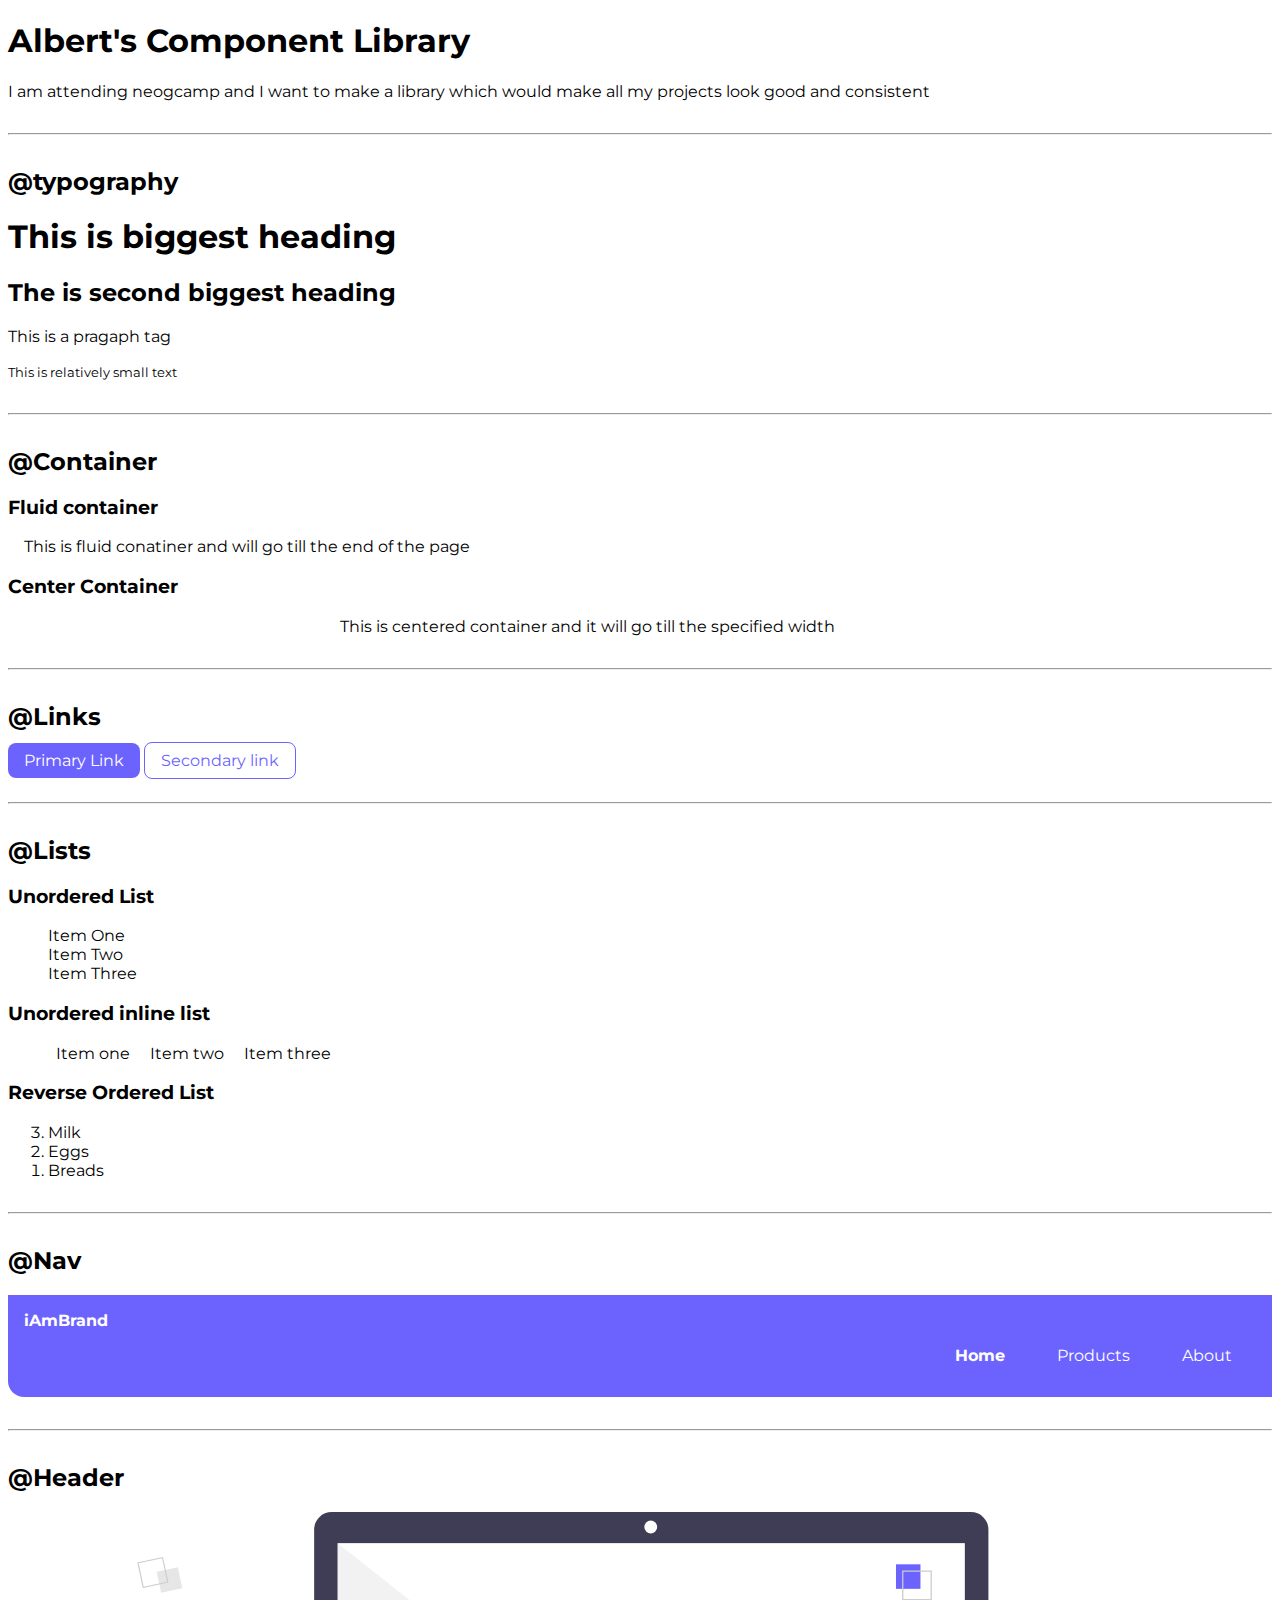
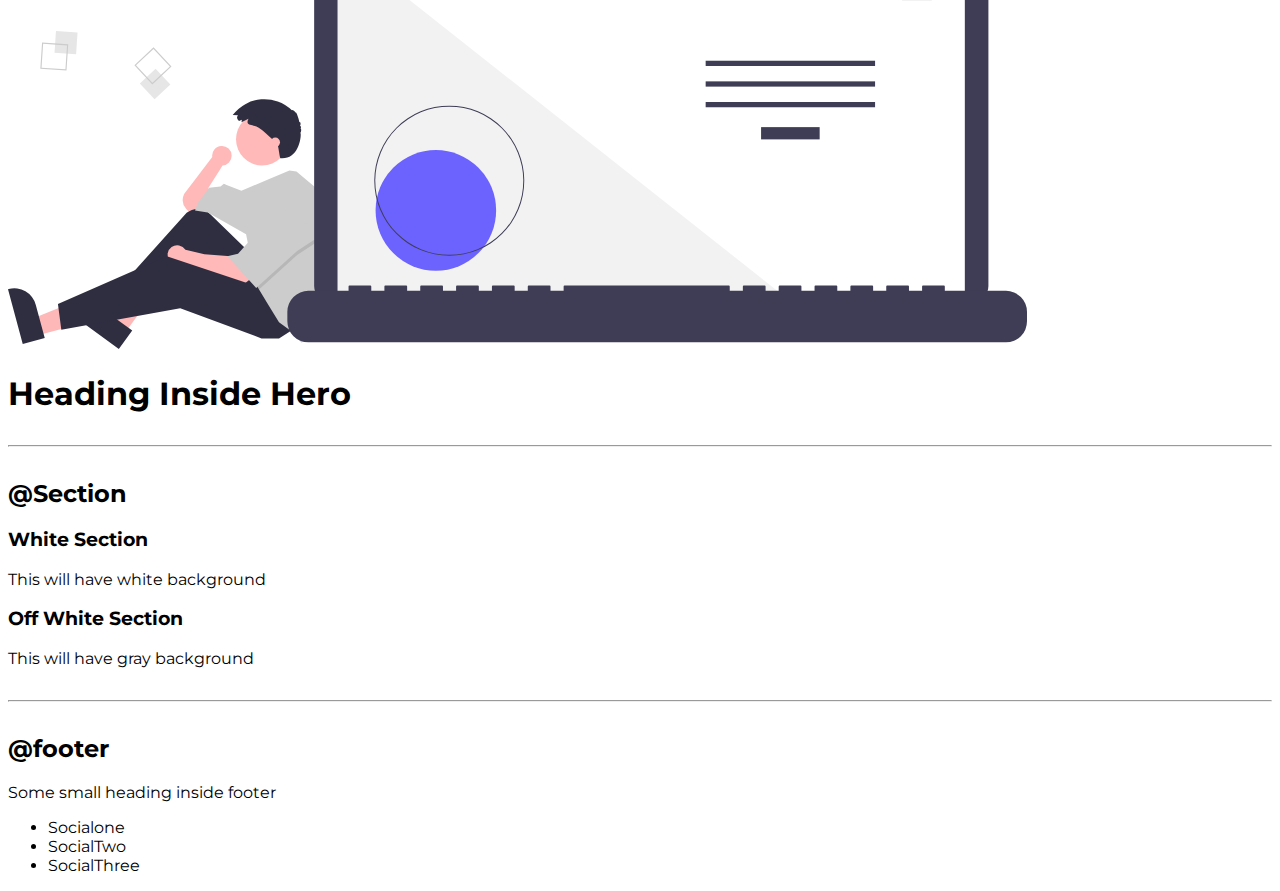
==== index.html @ 77fa5b4c "style for navigation" ====
<!DOCTYPE html>
<html lang="en">
<head>
    <meta charset="UTF-8">
    <meta name="viewport" content="width=device-width, initial-scale=1.0">
    <title>Component Library</title>
    <link rel="stylesheet" href="./style.css">
</head>
<body>
    <h1>Albert's Component Library</h1>
    <p>I am attending neogcamp and I want to make a library which would make all my projects look good and consistent</p>
    <hr>

    <h2>@typography</h2>

    <h1>This is biggest heading</h1>
    <h2>The is second biggest heading</h2>
    <p>This is a pragaph tag </p>
    <small>This is relatively small text</small>
    <hr>

    <h2>@Container</h2>
    <h3>Fluid container</h3>
    <div class="container container-fluid">This is fluid conatiner and will go till the end of the page</div>
    <h3>Center Container</h3>
    <div class="container container-center">This is centered container and it will go till the specified width</div>

    <hr>

    <h2>@Links</h2>

    <a class="link link-primary" href="/">Primary Link</a>
    <a class="link link-secondary" href="/">Secondary link</a>
    <hr>

    <h2>@Lists</h2>

    <h3>Unordered List</h3>
     <ul class="list-non-bullet">
        <li>Item One</li>
        <li>Item Two</li>
        <li>Item Three</li>
     </ul>

     <h3>Unordered inline list</h3>
     <ul class="list-non-bullet">
       <li class="list-item-inline">Item one</li>
       <li class="list-item-inline">Item two</li>
        <li class="list-item-inline">Item three</li>
     </ul>

     <h3>Reverse Ordered List</h3>
     <ol reversed>
        <li>Milk</li>
        <li>Eggs</li>
        <li>Breads</li>
     </ol>
    <hr>
    
    <h2>@Nav</h2>
     <nav class="navigation container">
        <div class="nav-brand">iAmBrand</div>
        <ul class="list-non-bullet nav-pills">
            <li class="list-item-inline">
                <a class="link link-active" href="/">Home</a>
            </li>
            <li class="list-item-inline">
                <a class="link" href="/">Products</a>
            </li>
            <li class="list-item-inline">
                <a class="link" href="/">About</a>
            </li>
        </ul>
     </nav>
     <hr>

     <h2>@Header</h2>
     <header>
        <img src="images/Coder.svg" alt="">
        <h1>Heading Inside Hero</h1>
     </header>
     <hr>

     <h2>@Section</h2>
     <section>
        <h3>White Section</h3>
        <p>This will have white background</p>
     </section>
     <section>
        <h3>Off White Section</h3>
        <p>This will have gray background</p>
     </section>
     <hr>

     <h2>@footer</h2>
      <div>Some small heading inside footer</div>
      <ul>
        <li>Socialone</li>
        <li>SocialTwo</li>
        <li>SocialThree</li>
      </ul>


    <!-- <div style="height: 20vh;"></div> -->
</body>
</html>
---- style.css ----
@import url('https://fonts.googleapis.com/css2?family=Montserrat:wght@400;700&display=swap');


:root{
    --primary-color: #6C63FF
}
body{
    font-family: 'Montserrat', sans-serif;
}

 hr{
    margin: 2rem 0rem
 }
.container{
    padding: 0rem 1rem
}
.container-center{
    margin: auto;
    max-width: 600px ;
}
.link{
    text-decoration: none;
    padding: 0.5rem 1rem;
    border-radius: 0.5rem;
}
.link-primary{
    background-color: var(--primary-color);
    color: white;
    
}
.link-secondary{
    color: var(--primary-color);
    border: 0.5rem;
    border: 1px solid var(--primary-color);
}

/* Lists */

.list-non-bullet{
    list-style-type: none;
}
.list-item-inline{
    display: inline;
    padding: 0rem 0.5rem;
}

/* Navigation */

.navigation{
    background-color: var(--primary-color);
    color: white;
    padding: 1rem;
    border-bottom-left-radius: 1rem;
}
.nav-pills{
    text-align: right;
}
.navigation .nav-brand{
    font-weight: bold;
}
.navigation .link{
    color: white;
}
.navigation .link-active{
    font-weight: bold;
}
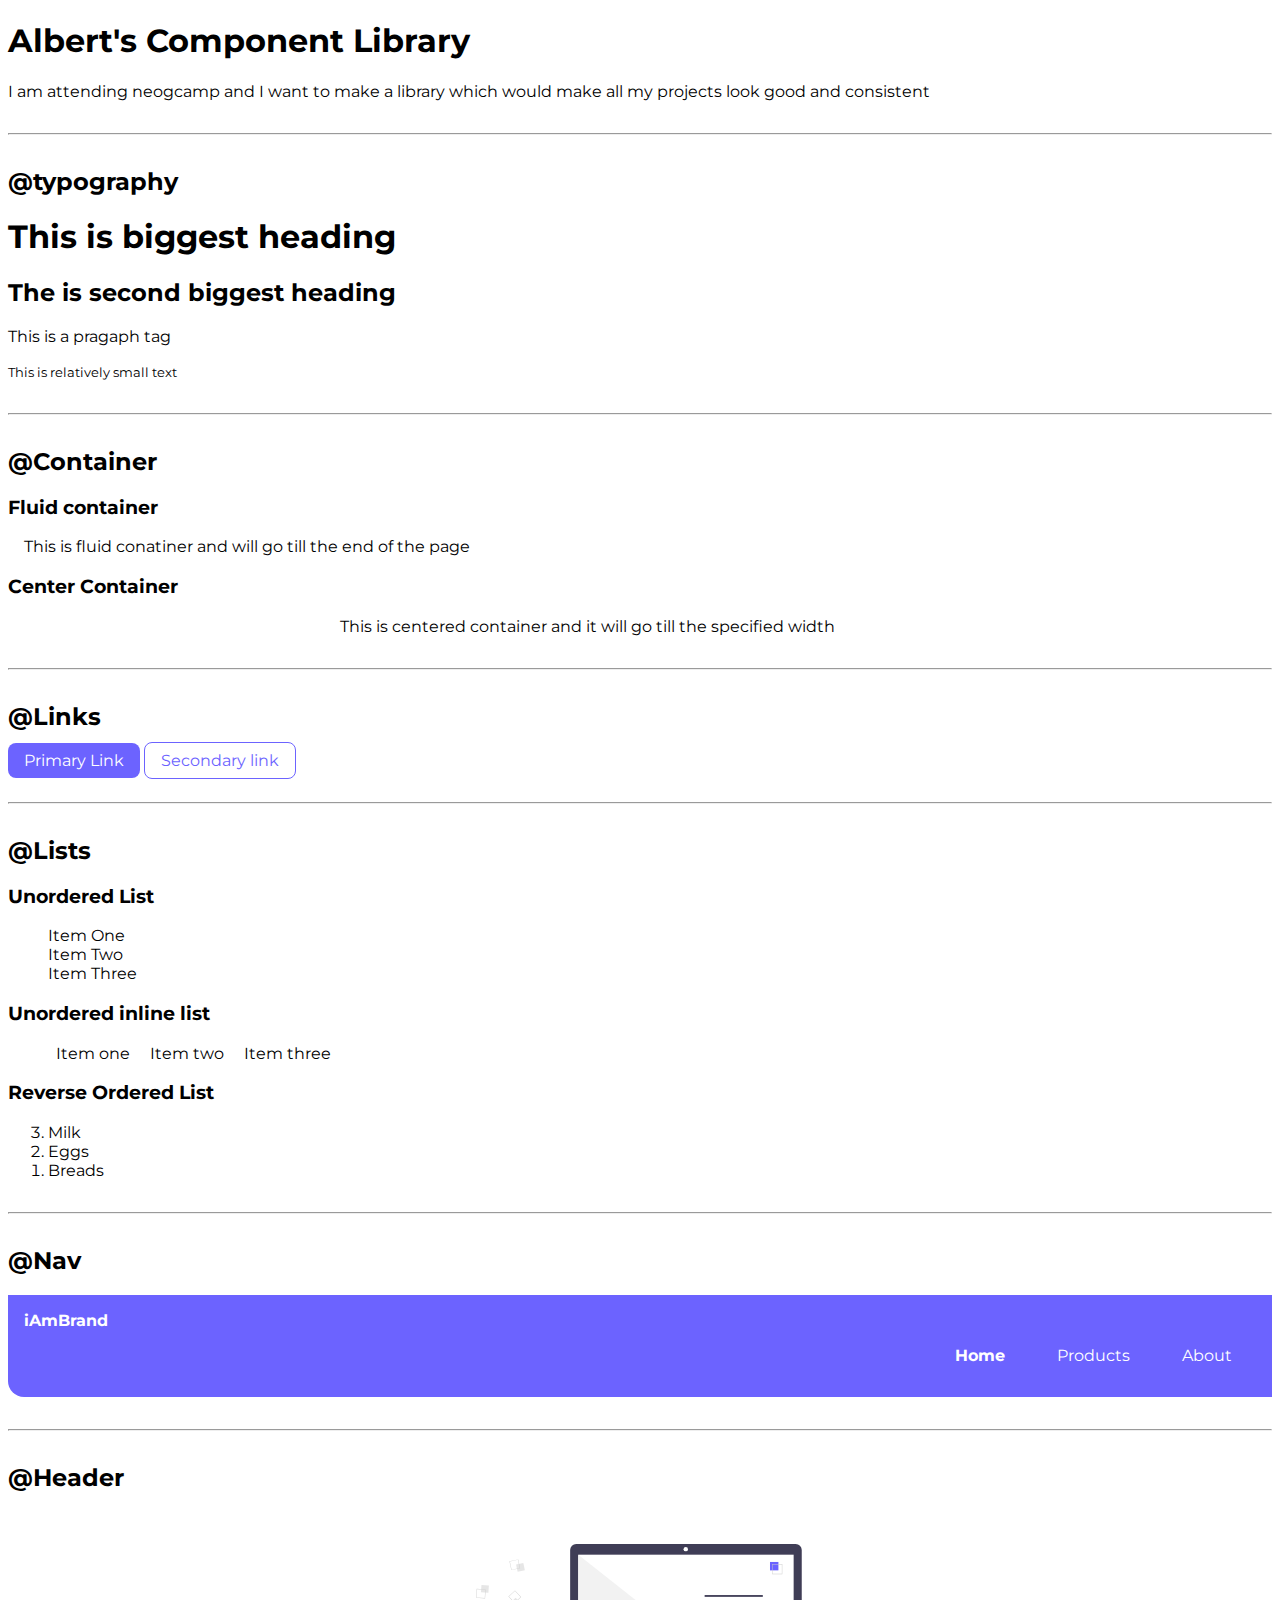
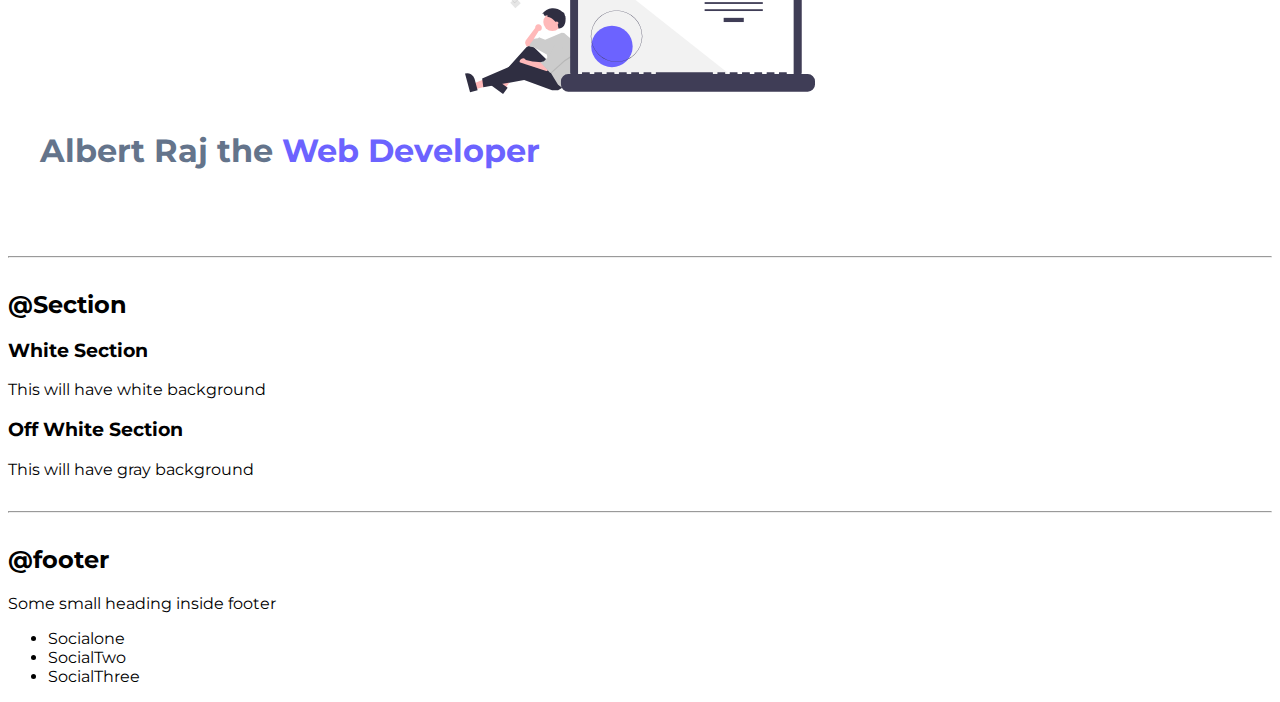
==== commit b9c90988: "style header" ====
--- a/index.html
+++ b/index.html
@@ -75,9 +75,9 @@
      <hr>
 
      <h2>@Header</h2>
-     <header>
-        <img src="images/Coder.svg" alt="">
-        <h1>Heading Inside Hero</h1>
+     <header class="hero">
+        <img class="hero-img" src="images/Coder.svg" alt="">
+        <h1 class="hero-heading" >Albert Raj the <span class="hero-inverted">Web Developer</span></h1>
      </header>
      <hr>
 
--- a/style.css
+++ b/style.css
@@ -2,7 +2,8 @@
 
 
 :root{
-    --primary-color: #6C63FF
+    --primary-color: #6C63FF;
+    --dark-gray:#64748b;
 }
 body{
     font-family: 'Montserrat', sans-serif;
@@ -63,4 +64,22 @@
 }
 .navigation .link-active{
     font-weight: bold;
+}
+
+/* header */
+.hero{
+    padding: 2rem;
+}
+.hero .hero-img{
+    max-width: 350px;
+    margin: auto;
+    display: block;
+}
+.hero .hero-heading{
+    padding-top: 1rem;
+    color: var(--dark-gray);
+}
+.hero .hero-heading .hero-inverted{
+    color: var(--primary-color);
+    font-weight: bold;
 }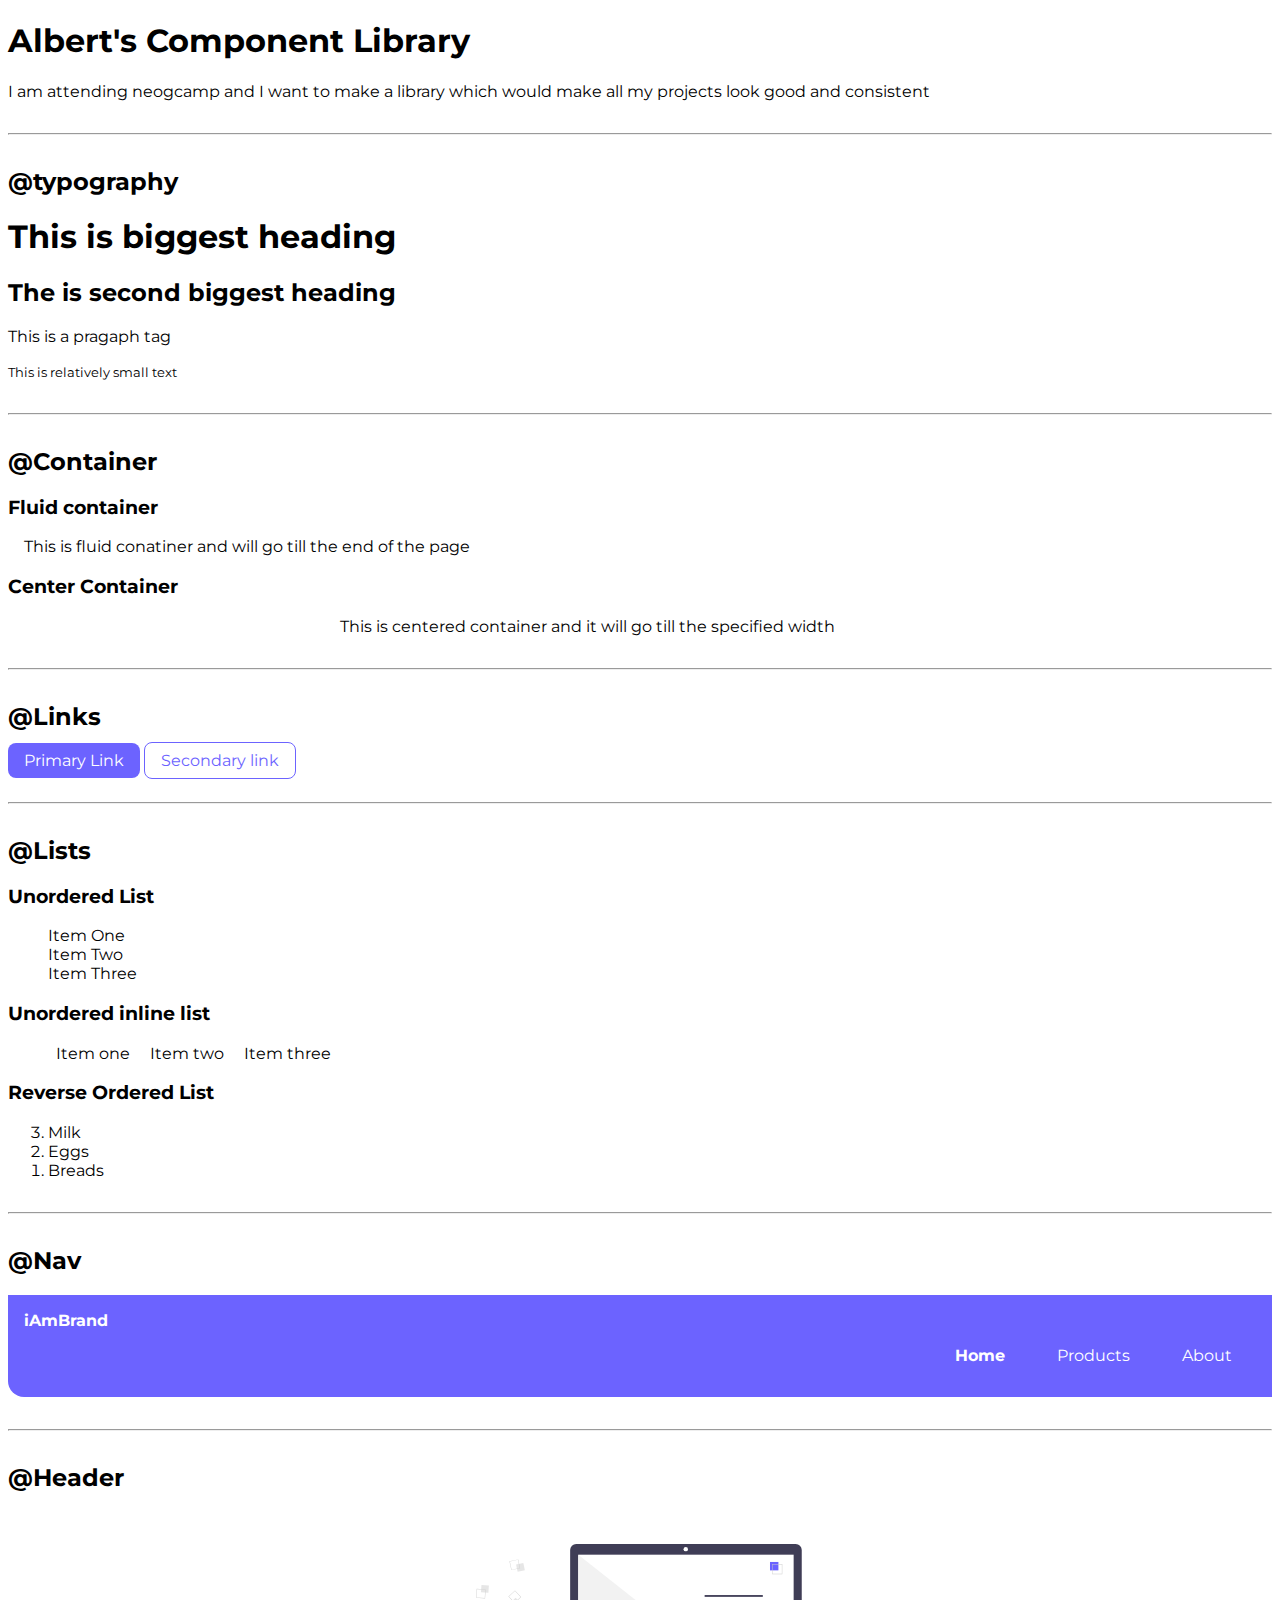
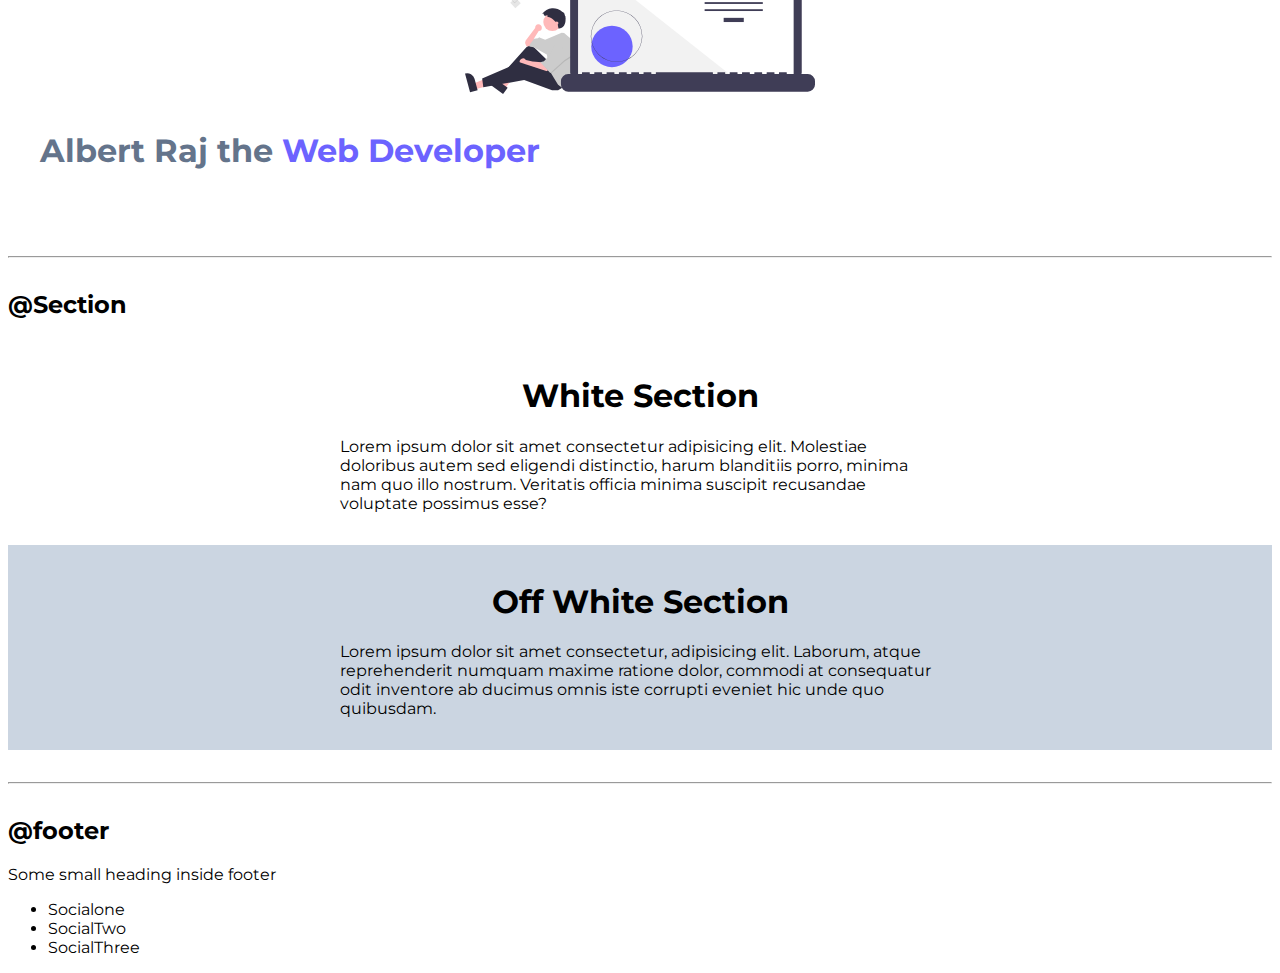
==== commit fbac82c7: "style section" ====
--- a/index.html
+++ b/index.html
@@ -82,13 +82,17 @@
      <hr>
 
      <h2>@Section</h2>
-     <section>
-        <h3>White Section</h3>
-        <p>This will have white background</p>
+     <section class="section">
+      <div class="container container-center">
+         <h1>White Section</h1>
+         <p>Lorem ipsum dolor sit amet consectetur adipisicing elit. Molestiae doloribus autem sed eligendi distinctio, harum blanditiis porro, minima nam quo illo nostrum. Veritatis officia minima suscipit recusandae voluptate possimus esse?</p>
+      </div>
      </section>
-     <section>
-        <h3>Off White Section</h3>
-        <p>This will have gray background</p>
+     <section class="section ow"> 
+       <div class="container container-center">
+          <h1>Off White Section</h1>
+          <p>Lorem ipsum dolor sit amet consectetur, adipisicing elit. Laborum, atque reprehenderit numquam maxime ratione dolor, commodi at consequatur odit inventore ab ducimus omnis iste corrupti eveniet hic unde quo quibusdam.</p>
+         </div>
      </section>
      <hr>
 
--- a/style.css
+++ b/style.css
@@ -4,6 +4,7 @@
 :root{
     --primary-color: #6C63FF;
     --dark-gray:#64748b;
+    --off-white:#cbd5e1;
 }
 body{
     font-family: 'Montserrat', sans-serif;
@@ -82,4 +83,16 @@
 .hero .hero-heading .hero-inverted{
     color: var(--primary-color);
     font-weight: bold;
+}
+
+/* section */
+section{
+    padding: 1rem;
+}
+.section h1{
+  text-align: center;
+
+}
+.ow{
+    background-color: var(--off-white);
 }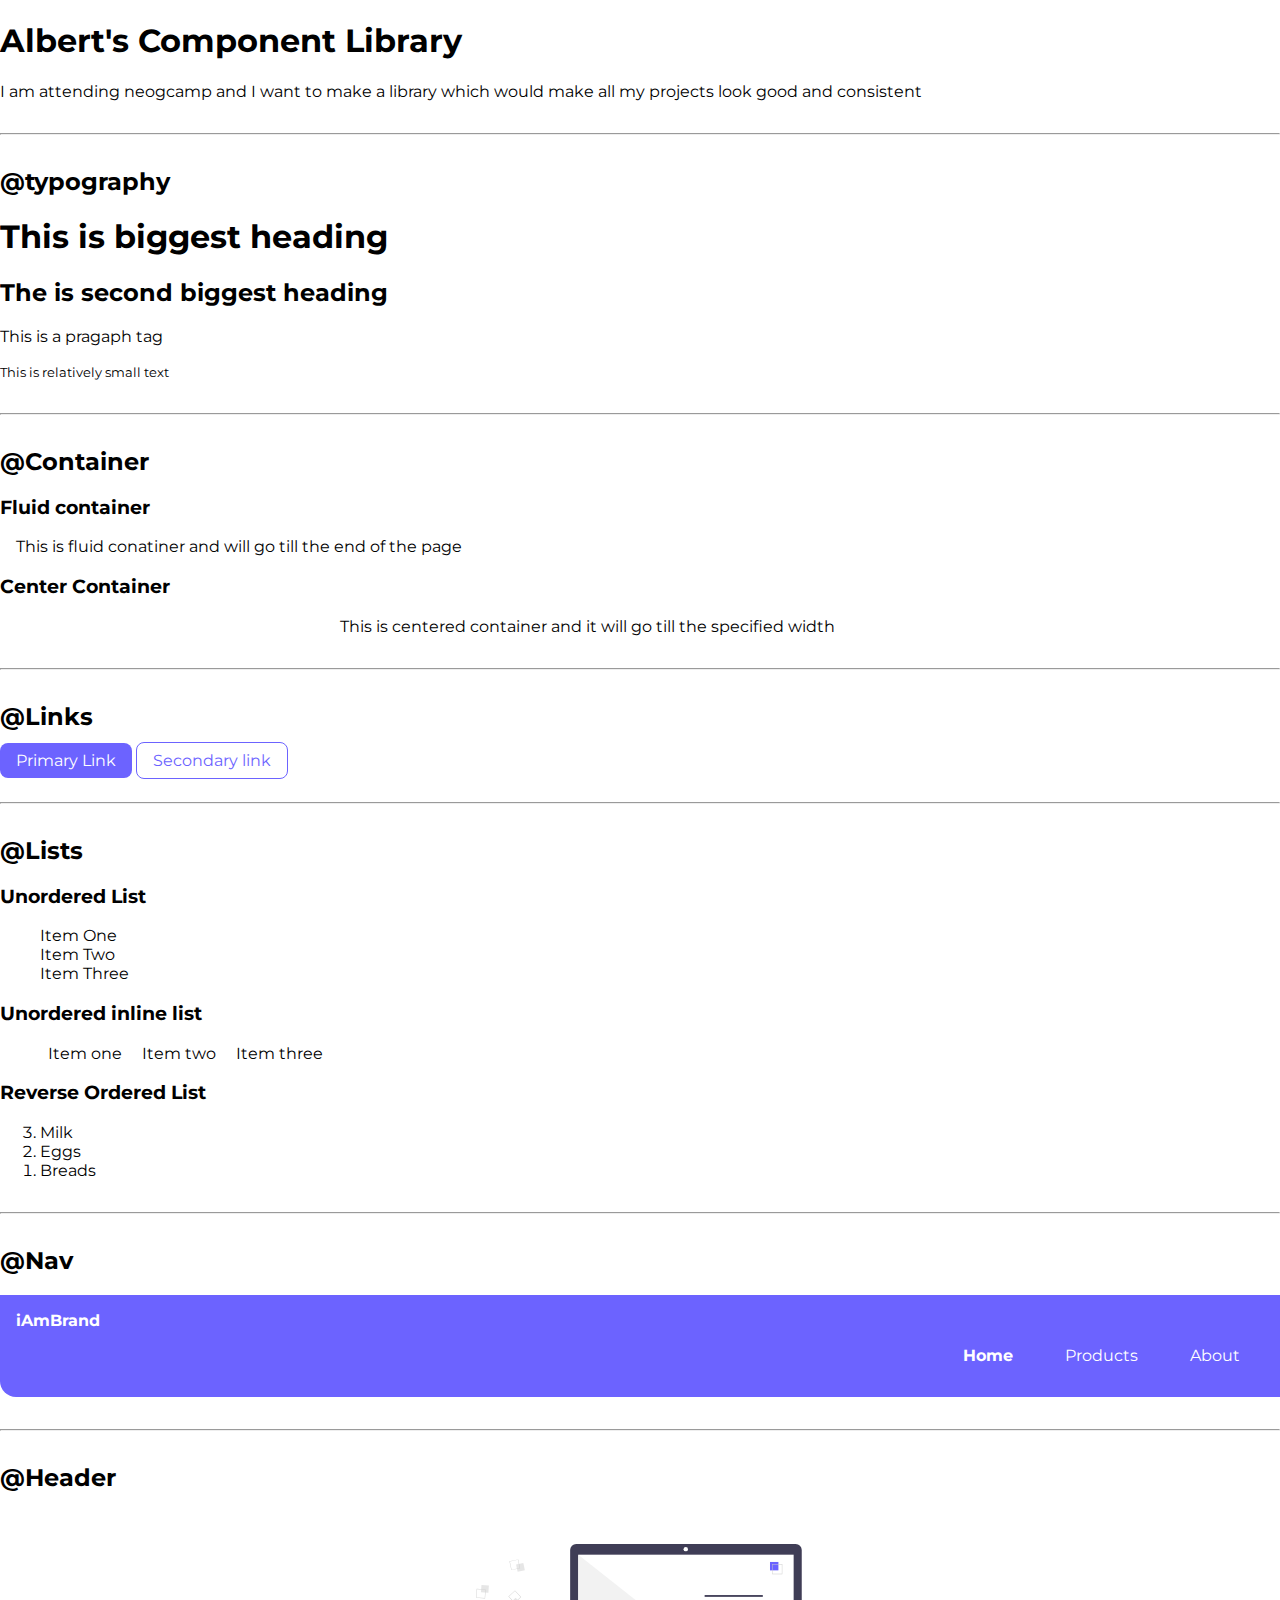
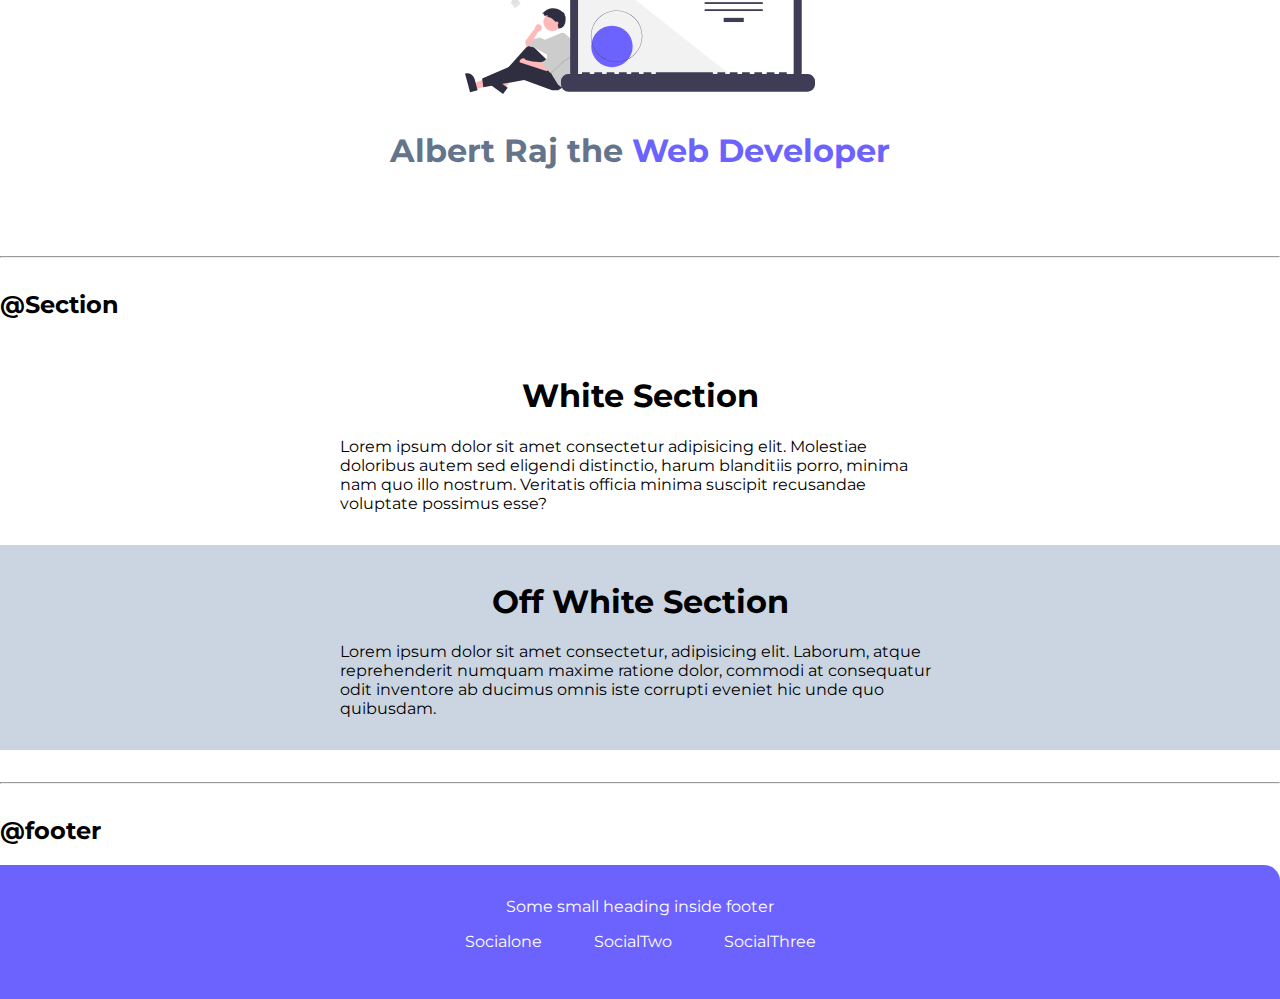
==== commit b47dc129: "style footer" ====
--- a/index.html
+++ b/index.html
@@ -97,13 +97,15 @@
      <hr>
 
      <h2>@footer</h2>
-      <div>Some small heading inside footer</div>
-      <ul>
-        <li>Socialone</li>
-        <li>SocialTwo</li>
-        <li>SocialThree</li>
-      </ul>
-
+     <footer class="footer">
+        <div>Some small heading inside footer</div>
+        <ul class="list-non-bullet">
+           <li class="list-item-inline"> <a class="link" href="">Socialone</a></li>
+           <li class="list-item-inline"> <a class="link" href="">SocialTwo</a></li>
+           <li class="list-item-inline"> <a class="link" href="">SocialThree</a></li>
+         </ul>
+      </footer>
+         
 
     <!-- <div style="height: 20vh;"></div> -->
 </body>
--- a/style.css
+++ b/style.css
@@ -8,6 +8,8 @@
 }
 body{
     font-family: 'Montserrat', sans-serif;
+    margin: 0;
+    padding: 0;
 }
 
  hr{
@@ -79,6 +81,7 @@
 .hero .hero-heading{
     padding-top: 1rem;
     color: var(--dark-gray);
+    text-align: center;
 }
 .hero .hero-heading .hero-inverted{
     color: var(--primary-color);
@@ -95,4 +98,19 @@
 }
 .ow{
     background-color: var(--off-white);
+}
+
+/* Footer */
+.footer{
+    background-color: var(--primary-color);
+    text-align: center;
+    color: white;
+    padding: 2rem 1rem;
+    border-top-right-radius: 1rem;
+}
+.footer .link{
+    color: white;
+}
+.footer ul{
+    padding-inline-start: 0px
 }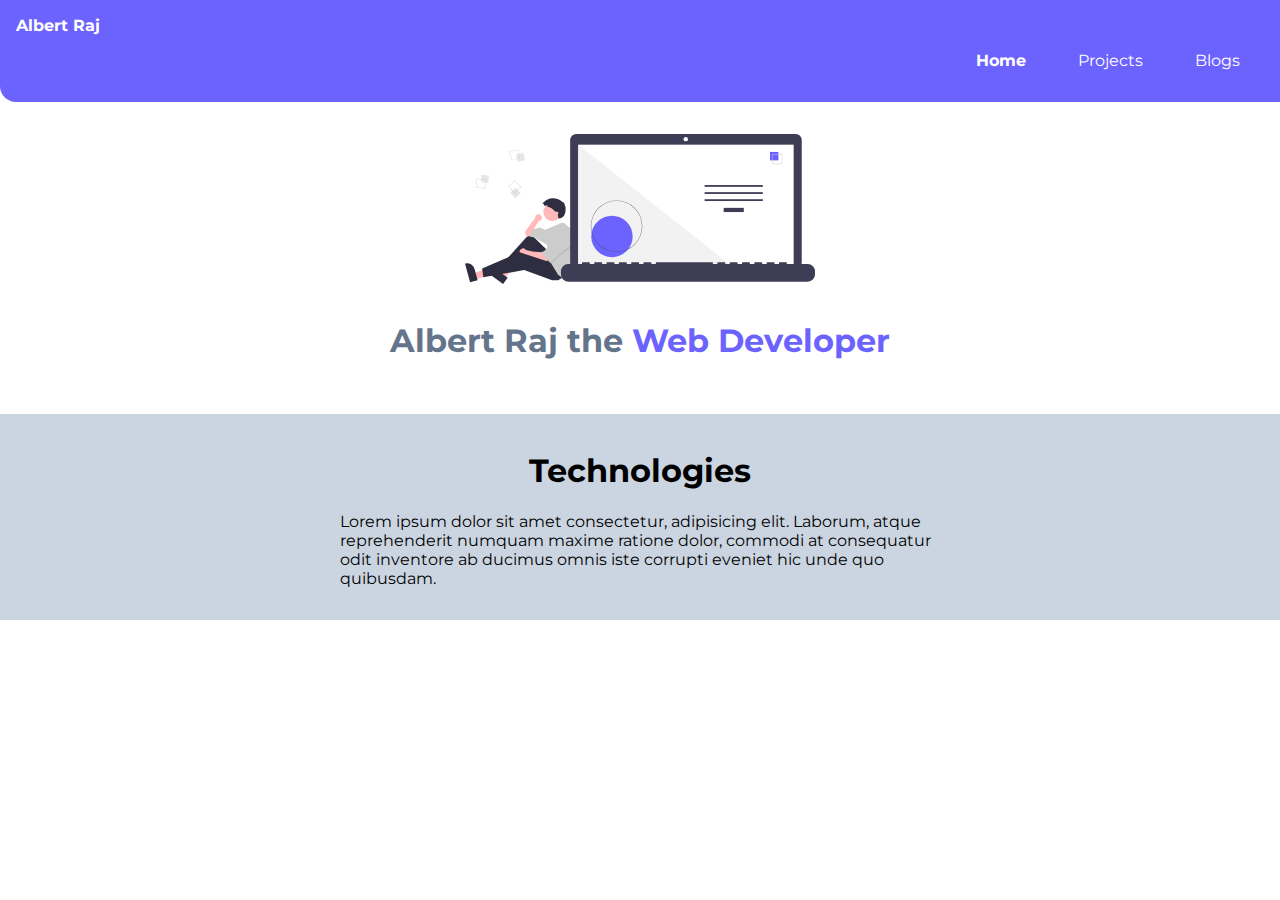
==== commit b60b5a4c: "created index" ====
--- a/index.html
+++ b/index.html
@@ -1,112 +1,39 @@
 <!DOCTYPE html>
 <html lang="en">
 <head>
-    <meta charset="UTF-8">
-    <meta name="viewport" content="width=device-width, initial-scale=1.0">
-    <title>Component Library</title>
-    <link rel="stylesheet" href="./style.css">
+   <meta charset="UTF-8">
+   <meta name="viewport" content="width=device-width, initial-scale=1.0">
+   <title>Albert | Home</title>
+   <link rel="stylesheet" href="./style.css">
 </head>
 <body>
-    <h1>Albert's Component Library</h1>
-    <p>I am attending neogcamp and I want to make a library which would make all my projects look good and consistent</p>
-    <hr>
+   <nav class="navigation container">
+      <div class="nav-brand">Albert Raj</div>
+      <ul class="list-non-bullet nav-pills">
+          <li class="list-item-inline">
+              <a class="link link-active" href="/">Home</a>
+          </li>
+          <li class="list-item-inline">
+              <a class="link" href="/">Projects</a>
+          </li>
+          <li class="list-item-inline">
+              <a class="link" href="/">Blogs</a>
+          </li>
+      </ul>
+   </nav>
 
-    <h2>@typography</h2>
+   <header class="hero">
+      <img class="hero-img" src="images/Coder.svg" alt="">
+      <h1 class="hero-heading" >Albert Raj the <span class="hero-inverted">Web Developer</span></h1>
+   </header>
 
-    <h1>This is biggest heading</h1>
-    <h2>The is second biggest heading</h2>
-    <p>This is a pragaph tag </p>
-    <small>This is relatively small text</small>
-    <hr>
+   <section class="section ow"> 
+      <div class="container container-center">
+         <h1>Technologies</h1>
+         <p>Lorem ipsum dolor sit amet consectetur, adipisicing elit. Laborum, atque reprehenderit numquam maxime ratione dolor, commodi at consequatur odit inventore ab ducimus omnis iste corrupti eveniet hic unde quo quibusdam.</p>
+        </div>
+    </section>
 
-    <h2>@Container</h2>
-    <h3>Fluid container</h3>
-    <div class="container container-fluid">This is fluid conatiner and will go till the end of the page</div>
-    <h3>Center Container</h3>
-    <div class="container container-center">This is centered container and it will go till the specified width</div>
-
-    <hr>
-
-    <h2>@Links</h2>
-
-    <a class="link link-primary" href="/">Primary Link</a>
-    <a class="link link-secondary" href="/">Secondary link</a>
-    <hr>
-
-    <h2>@Lists</h2>
-
-    <h3>Unordered List</h3>
-     <ul class="list-non-bullet">
-        <li>Item One</li>
-        <li>Item Two</li>
-        <li>Item Three</li>
-     </ul>
-
-     <h3>Unordered inline list</h3>
-     <ul class="list-non-bullet">
-       <li class="list-item-inline">Item one</li>
-       <li class="list-item-inline">Item two</li>
-        <li class="list-item-inline">Item three</li>
-     </ul>
-
-     <h3>Reverse Ordered List</h3>
-     <ol reversed>
-        <li>Milk</li>
-        <li>Eggs</li>
-        <li>Breads</li>
-     </ol>
-    <hr>
     
-    <h2>@Nav</h2>
-     <nav class="navigation container">
-        <div class="nav-brand">iAmBrand</div>
-        <ul class="list-non-bullet nav-pills">
-            <li class="list-item-inline">
-                <a class="link link-active" href="/">Home</a>
-            </li>
-            <li class="list-item-inline">
-                <a class="link" href="/">Products</a>
-            </li>
-            <li class="list-item-inline">
-                <a class="link" href="/">About</a>
-            </li>
-        </ul>
-     </nav>
-     <hr>
-
-     <h2>@Header</h2>
-     <header class="hero">
-        <img class="hero-img" src="images/Coder.svg" alt="">
-        <h1 class="hero-heading" >Albert Raj the <span class="hero-inverted">Web Developer</span></h1>
-     </header>
-     <hr>
-
-     <h2>@Section</h2>
-     <section class="section">
-      <div class="container container-center">
-         <h1>White Section</h1>
-         <p>Lorem ipsum dolor sit amet consectetur adipisicing elit. Molestiae doloribus autem sed eligendi distinctio, harum blanditiis porro, minima nam quo illo nostrum. Veritatis officia minima suscipit recusandae voluptate possimus esse?</p>
-      </div>
-     </section>
-     <section class="section ow"> 
-       <div class="container container-center">
-          <h1>Off White Section</h1>
-          <p>Lorem ipsum dolor sit amet consectetur, adipisicing elit. Laborum, atque reprehenderit numquam maxime ratione dolor, commodi at consequatur odit inventore ab ducimus omnis iste corrupti eveniet hic unde quo quibusdam.</p>
-         </div>
-     </section>
-     <hr>
-
-     <h2>@footer</h2>
-     <footer class="footer">
-        <div>Some small heading inside footer</div>
-        <ul class="list-non-bullet">
-           <li class="list-item-inline"> <a class="link" href="">Socialone</a></li>
-           <li class="list-item-inline"> <a class="link" href="">SocialTwo</a></li>
-           <li class="list-item-inline"> <a class="link" href="">SocialThree</a></li>
-         </ul>
-      </footer>
-         
-
-    <!-- <div style="height: 20vh;"></div> -->
 </body>
 </html>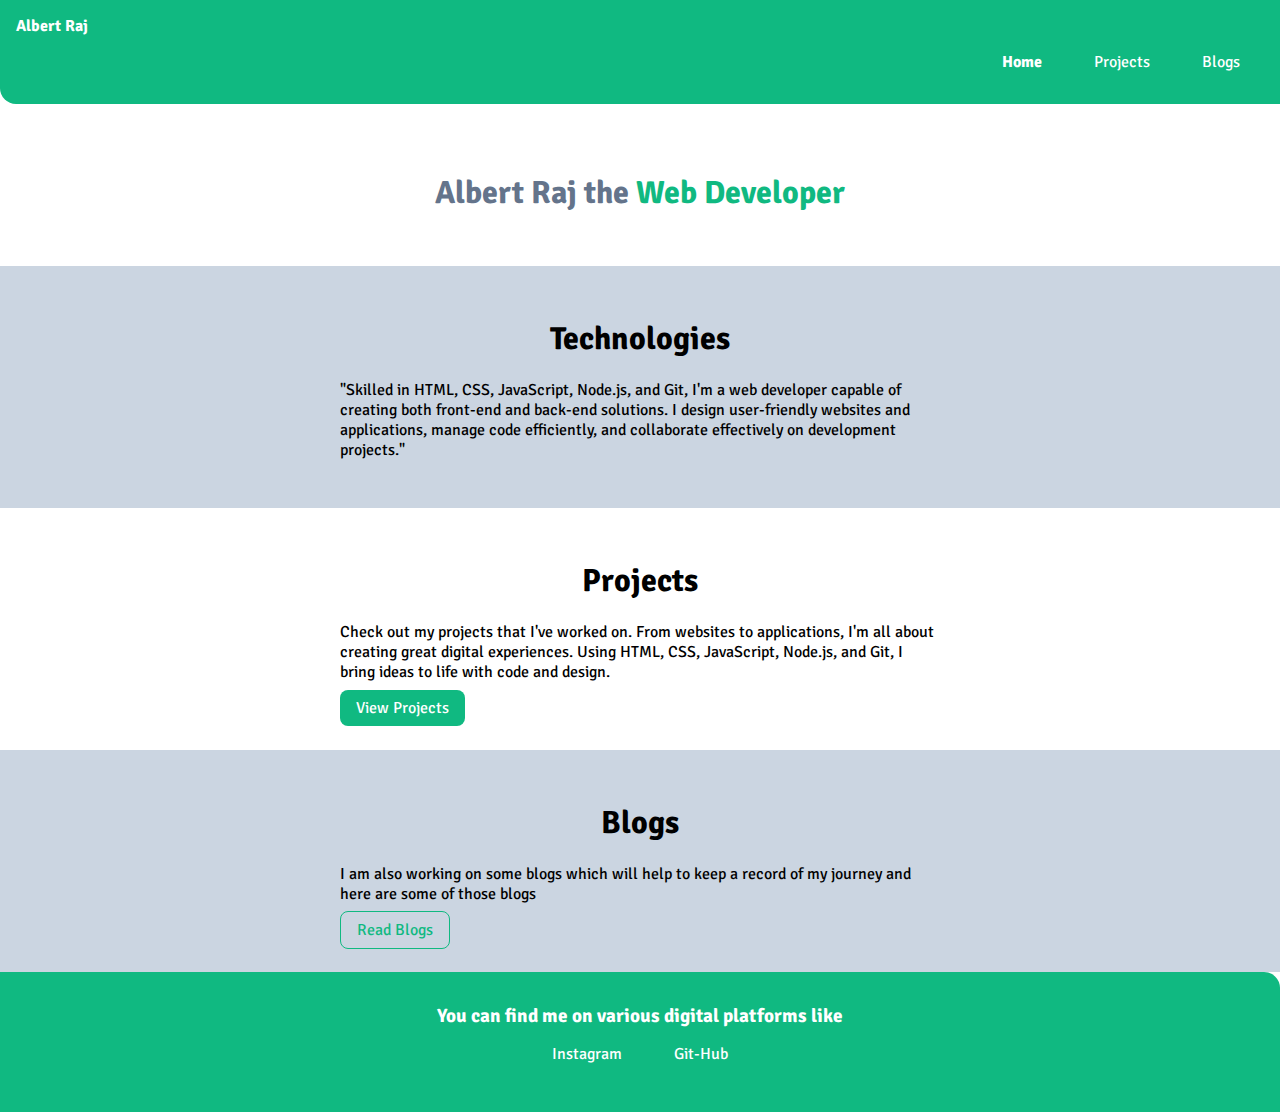
==== commit eb95f6b2: "style updates style and created a project page file" ====
--- a/index.html
+++ b/index.html
@@ -22,18 +22,41 @@
       </ul>
    </nav>
 
-   <header class="hero">
-      <img class="hero-img" src="images/Coder.svg" alt="">
+   <header class="hero space">
+      <img class="hero-img" src="images/coder.svg" alt="">
       <h1 class="hero-heading" >Albert Raj the <span class="hero-inverted">Web Developer</span></h1>
    </header>
 
-   <section class="section ow"> 
+   <section class="section ow space"> 
       <div class="container container-center">
          <h1>Technologies</h1>
-         <p>Lorem ipsum dolor sit amet consectetur, adipisicing elit. Laborum, atque reprehenderit numquam maxime ratione dolor, commodi at consequatur odit inventore ab ducimus omnis iste corrupti eveniet hic unde quo quibusdam.</p>
+         <p>"Skilled in HTML, CSS, JavaScript, Node.js, and Git, I'm a web developer capable of creating both front-end and back-end solutions. I design user-friendly websites and applications, manage code efficiently, and collaborate effectively on development projects."</p>
         </div>
     </section>
 
+    <section class="section space">
+        <div class="container container-center">
+           <h1>Projects</h1>
+           <p>Check out my projects that I've worked on. From websites to applications, I'm all about creating great digital experiences. Using HTML, CSS, JavaScript, Node.js, and Git, I bring ideas to life with code and design.</p>
+           <a class="link link-primary" href="projects.html">View Projects</a>
+        </div>
+    </section>
+    
+    <section class="section ow space"> 
+        <div class="container container-center">
+           <h1>Blogs</h1>
+           <p>I am also working on some blogs which will help to keep a record of my journey and here are some of those blogs</p>
+           <a class="link link-secondary" href="blogs.html">Read Blogs</a>
+          </div>
+      </section>
+
+      <footer class="footer space">
+        <div class="footer-header">You can find me on various digital platforms like</div>
+        <ul class="list-non-bullet">
+           <li class="list-item-inline"> <a class="link" href="https://www.instagram.com/albertraj_13/">Instagram</a></li>
+           <li class="list-item-inline"> <a class="link" href="https://github.com/AlbertRaj-12">Git-Hub</a></li>
+         </ul>
+      </footer>
     
 </body>
 </html>--- a/style.css
+++ b/style.css
@@ -1,13 +1,13 @@
-@import url('https://fonts.googleapis.com/css2?family=Montserrat:wght@400;700&display=swap');
 
+@import url('https://fonts.googleapis.com/css2?family=Signika:wght@400;700&display=swap');
 
 :root{
-    --primary-color: #6C63FF;
+    --primary-color: #10b981;
     --dark-gray:#64748b;
     --off-white:#cbd5e1;
 }
 body{
-    font-family: 'Montserrat', sans-serif;
+    font-family: 'Signika', sans-serif;
     margin: 0;
     padding: 0;
 }
@@ -60,7 +60,7 @@
     text-align: right;
 }
 .navigation .nav-brand{
-    font-weight: bold;
+    font-weight: 700;
 }
 .navigation .link{
     color: white;
@@ -70,9 +70,7 @@
 }
 
 /* header */
-.hero{
-    padding: 2rem;
-}
+
 .hero .hero-img{
     max-width: 350px;
     margin: auto;
@@ -108,9 +106,16 @@
     padding: 2rem 1rem;
     border-top-right-radius: 1rem;
 }
+.footer .footer-header{
+    font-weight: bold;
+    font-size: larger;
+}
 .footer .link{
     color: white;
 }
 .footer ul{
     padding-inline-start: 0px
+}
+.space{
+    padding: 2rem;
 }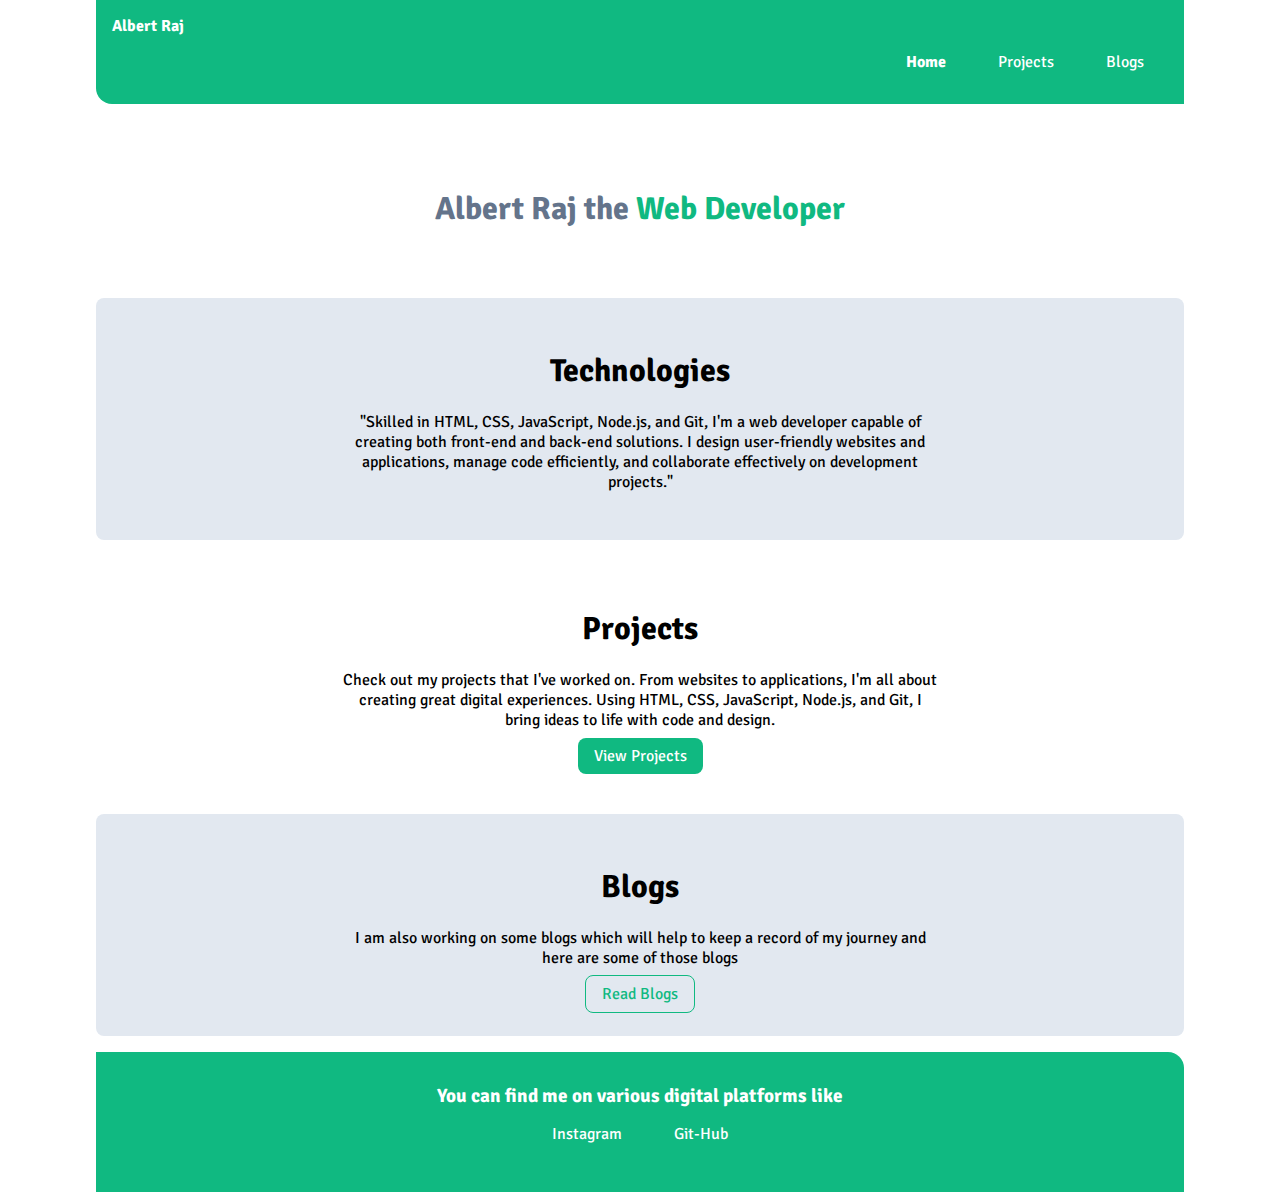
==== commit a05f1785: "completed projects .html" ====
--- a/index.html
+++ b/index.html
@@ -14,7 +14,7 @@
               <a class="link link-active" href="/">Home</a>
           </li>
           <li class="list-item-inline">
-              <a class="link" href="/">Projects</a>
+              <a class="link" href="/project.html">Projects</a>
           </li>
           <li class="list-item-inline">
               <a class="link" href="/">Blogs</a>
@@ -38,7 +38,7 @@
         <div class="container container-center">
            <h1>Projects</h1>
            <p>Check out my projects that I've worked on. From websites to applications, I'm all about creating great digital experiences. Using HTML, CSS, JavaScript, Node.js, and Git, I bring ideas to life with code and design.</p>
-           <a class="link link-primary" href="projects.html">View Projects</a>
+           <a class="link link-primary" href="/project.html">View Projects</a>
         </div>
     </section>
     
--- a/style.css
+++ b/style.css
@@ -4,23 +4,26 @@
 :root{
     --primary-color: #10b981;
     --dark-gray:#64748b;
-    --off-white:#cbd5e1;
+    --off-white:#e2e8f0;
 }
 body{
     font-family: 'Signika', sans-serif;
-    margin: 0;
+    margin: 0 auto;
     padding: 0;
+    max-width: 85%;
+    width: 100%;
 }
 
  hr{
     margin: 2rem 0rem
  }
 .container{
-    padding: 0rem 1rem
+    padding: 0rem 1rem;
 }
 .container-center{
     margin: auto;
     max-width: 600px ;
+    text-align: center;
 }
 .link{
     text-decoration: none;
@@ -96,6 +99,7 @@
 }
 .ow{
     background-color: var(--off-white);
+    border-radius: 8px ;
 }
 
 /* Footer */
@@ -118,4 +122,5 @@
 }
 .space{
     padding: 2rem;
-}+    margin-top: 1rem;
+}
